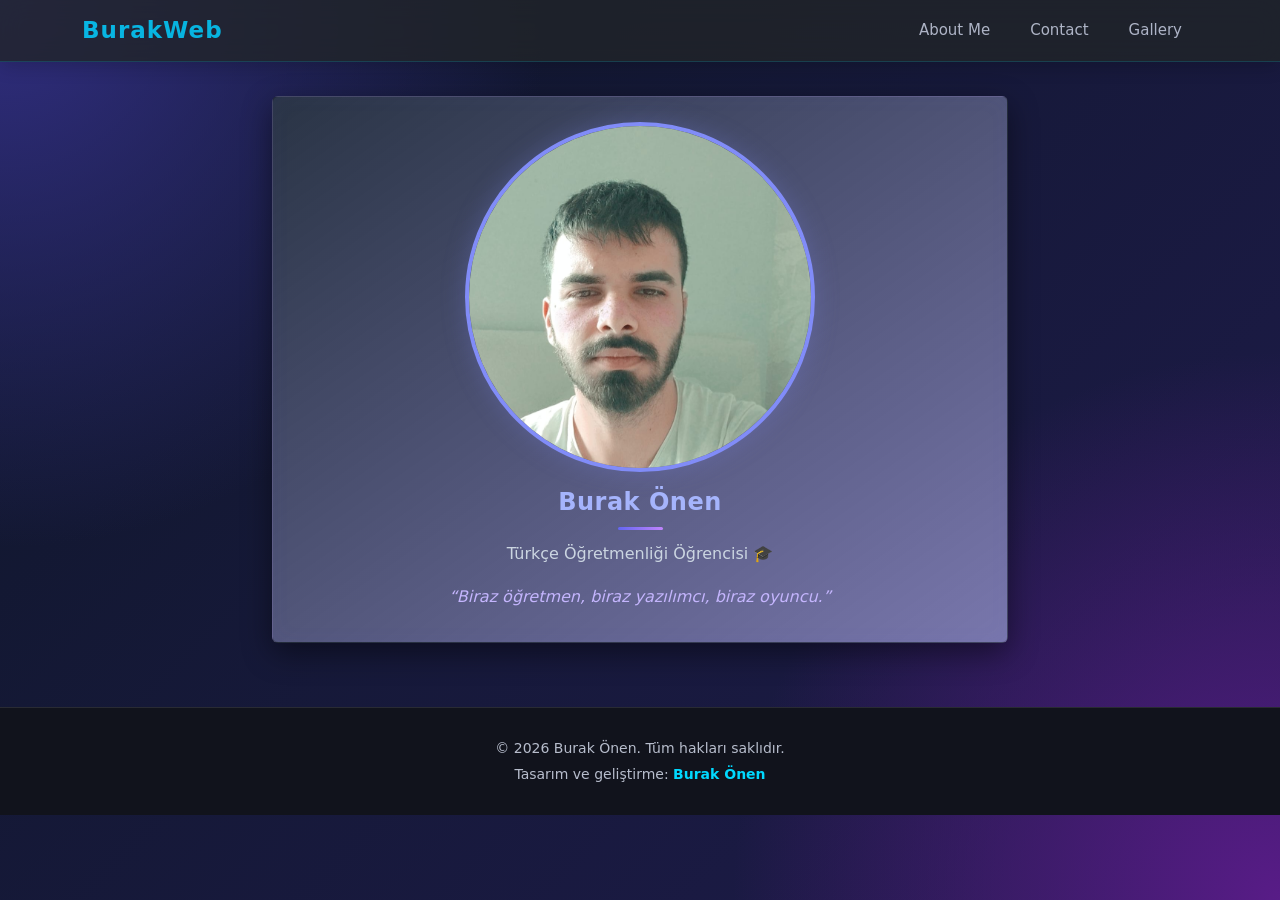
==== index.html @ 3c1fed52 "BurakWeb" ====
<!DOCTYPE html>
<html lang="en">

<head>
    <meta charset="UTF-8">
    <meta name="viewport" content="width=device-width, initial-scale=1.0">
    <title>BurakWeb</title>
    <link rel="stylesheet" href="https://cdn.jsdelivr.net/npm/bootstrap@4.1.3/dist/css/bootstrap.min.css"
        integrity="sha384-MCw98/SFnGE8fJT3GXwEOngsV7Zt27NXFoaoApmYm81iuXoPkFOJwJ8ERdknLPMO" crossorigin="anonymous">
    <link rel="stylesheet" href="https://cdnjs.cloudflare.com/ajax/libs/font-awesome/6.7.2/css/all.min.css">
    <link rel="stylesheet" href="style.css">
    <link href="https://cdn.jsdelivr.net/npm/bootstrap@5.3.8/dist/css/bootstrap.min.css" rel="stylesheet"
        integrity="sha384-sRIl4kxILFvY47J16cr9ZwB07vP4J8+LH7qKQnuqkuIAvNWLzeN8tE5YBujZqJLB" crossorigin="anonymous">
</head>


<link rel="icon" href="image/burakwebicon.png">


<body>
    <nav class="navbar bg-dark navbar-expand-sm navbar-dark fixed-top">
        <div class="container">
            <a href="index.html" class="navbar-brand">
                <p>BurakWeb</p>
            </a>
            <button class="navbar-toggler" type="button" data-toggle="collapse" data-target="#navbarCollapse">
                <span class="navbar-toggler-icon"></span>
            </button>
            <div id="navbarCollapse" class="collapse navbar-collapse">
                <ul class="navbar-nav ml-auto">
                    <li class="nav-item">
                        <a href="aboutMe.html" class="nav-link active text-center">About Me</a>
                    </li>
                    <li class="nav-item">
                        <a href="contact.html" class="nav-link active text-center">Contact</a>
                    </li>
                    <li class="nav-item">
                        <a href="gallery.html" class="nav-link active text-center">Gallery</a>
                    </li>
                </ul>
            </div>
        </div>
    </nav>

    <br>

    <div class="container mt-5">
        <div class="row justify-content-center">
            <div class="col-md-8">
                <div class="card mb-4 mt-4">
                    <div class="d-flex justify-content-center">
                        <img src="image/Burak.jpeg" alt="Eren Yeager"
                            style="width: 350px; height: 350px; object-fit: cover;">
                    </div>
                    <div class="card-body text-center">
                        <h4 class="card-title">
                            Burak Önen
                        </h4>
                        <p class="card-text">
                            Türkçe Öğretmenliği Öğrencisi 🎓
                        </p>
                        <p>
                            “Biraz öğretmen, biraz yazılımcı, biraz oyuncu.”
                        </p>
                    </div>
                </div>
            </div>
        </div>
    </div>


    <footer class="site-footer">
        <p>
            © 2026 Burak Önen. Tüm hakları saklıdır.
        </p>
        <p>
            Tasarım ve geliştirme: <span>Burak Önen</span>
        </p>
    </footer>



    <script src="https://code.jquery.com/jquery-3.3.1.slim.min.js"
        integrity="sha384-q8i/X+965DzO0rT7abK41JStQIAqVgRVzpbzo5smXKp4YfRvH+8abtTE1Pi6jizo"
        crossorigin="anonymous"></script>
    <script src="https://cdn.jsdelivr.net/npm/popper.js@1.14.3/dist/umd/popper.min.js"
        integrity="sha384-ZMP7rVo3mIykV+2+9J3UJ46jBk0WLaUAdn689aCwoqbBJiSnjAK/l8WvCWPIPm49"
        crossorigin="anonymous"></script>
    <script src="https://cdn.jsdelivr.net/npm/bootstrap@4.1.3/dist/js/bootstrap.min.js"
        integrity="sha384-ChfqqxuZUCnJSK3+MXmPNIyE6ZbWh2IMqE241rYiqJxyMiZ6OW/JmZQ5stwEULTy" crossorigin="anonymous">
        </script>
</body>

</html>
---- style.css ----
* {
    box-sizing: border-box;
}

html {
    scroll-behavior: smooth;
}

body {
    margin: 0;
    min-height: 100vh;
    font-family: Arial, Helvetica, sans-serif;

    /* Koyu mor-mavi arka plan */
    background:
        radial-gradient(circle at top left, #312e81, transparent 35%),
        radial-gradient(circle at bottom right, #581c87, transparent 35%),
        linear-gradient(135deg, #0f172a, #1e1b4b);

    color: #e2e8f0;
}


/* =========================
   KARTLAR
========================= */

.card {
    background: linear-gradient(145deg,
            rgba(30, 41, 59, 0.95),
            rgba(49, 46, 129, 0.65));

    color: #e2e8f0;

    border: 1px solid rgba(129, 140, 248, 0.25);
    border-radius: 20px;

    box-shadow:
        0 10px 30px rgba(0, 0, 0, 0.45),
        inset 0 0 20px rgba(99, 102, 241, 0.05);

    overflow: hidden;

    opacity: 0;
    transform: translateY(40px);

    animation: kartGiris 0.8s ease forwards;

    transition:
        transform 0.35s ease,
        box-shadow 0.35s ease,
        border-color 0.35s ease;
}

.card:hover {
    transform: translateY(-8px);

    border-color: #818cf8;

    box-shadow:
        0 20px 45px rgba(0, 0, 0, 0.55),
        0 0 25px rgba(99, 102, 241, 0.2);
}


/* Kart giriş animasyonu */

@keyframes kartGiris {

    from {
        opacity: 0;
        transform: translateY(40px);
    }

    to {
        opacity: 1;
        transform: translateY(0);
    }

}


/* =========================
   BAŞLIKLAR
========================= */

.card-title,
.card h4 {
    color: #a5b4fc !important;

    font-weight: bold;

    letter-spacing: 0.5px;
}


/* Başlık altındaki çizgi */

.card h4::after {

    content: "";

    display: block;

    width: 45px;
    height: 3px;

    margin: 10px auto;

    border-radius: 10px;

    background: linear-gradient(90deg,
            #6366f1,
            #c084fc);

    transition: width 0.3s ease;
}


.card:hover h4::after {
    width: 90px;
}


/* =========================
   YAZILAR
========================= */

.card-body {
    color: #e2e8f0;
}

.card-text {
    color: #cbd5e1 !important;
}

.card p {
    color: #cbd5e1;
    line-height: 1.7;
}


/* Alıntı */

.card p:last-child {
    color: #c4b5fd;
    font-style: italic;
}


/* =========================
   PROFİL FOTOĞRAFI
========================= */

.card img {

    transition:
        transform 0.4s ease,
        box-shadow 0.4s ease;
}


/* İlk fotoğraf */

.card img:first-of-type {

    border-radius: 50%;

    border: 4px solid #818cf8;

    margin-top: 25px;

    box-shadow:
        0 0 25px rgba(129, 140, 248, 0.25);
}


.card img:first-of-type:hover {

    transform: scale(1.05) rotate(2deg);

    box-shadow:
        0 0 35px rgba(129, 140, 248, 0.5);
}


/* =========================
   TABLO
========================= */

.table {

    color: #e2e8f0 !important;

    margin-top: 20px;
    margin-bottom: 0;

    --bs-table-bg: transparent;
    --bs-table-color: #e2e8f0;
}


.table th {

    color: #e2e8f0 !important;

    background: transparent !important;

    border-top: none !important;

    border-bottom:
        1px solid rgba(148, 163, 184, 0.2) !important;

    padding: 15px 10px;
}


.table tr {

    transition:
        background-color 0.25s ease,
        transform 0.25s ease;
}


.table tr:hover {

    background-color:
        rgba(129, 140, 248, 0.12);

    transform: translateX(5px);
}


/* =========================
   SPOTIFY
========================= */

.card img[alt=""] {

    border-radius: 15px;

    border: 3px solid #a855f7;

    box-shadow:
        0 0 20px rgba(168, 85, 247, 0.25);

    transition:
        transform 0.4s ease,
        box-shadow 0.4s ease;
}


.card img[alt=""]:hover {

    transform: scale(1.05);

    box-shadow:
        0 0 30px rgba(168, 85, 247, 0.5);
}


/* =========================
   BUTONLAR
========================= */

.btn {

    border-radius: 10px;

    margin: 4px;

    transition:
        transform 0.25s ease,
        box-shadow 0.25s ease;
}


.btn:hover {

    transform: translateY(-4px);

    box-shadow:
        0 8px 20px rgba(0, 0, 0, 0.4);
}


.btn:active {

    transform: scale(0.94);
}


/* İkonlar */

.btn i {

    font-size: 20px;

    transition:
        transform 0.3s ease;
}


.btn:hover i {

    transform: scale(1.2);
}


/* =========================
   SOSYAL MEDYA BUTONLARI
========================= */

.btn-dark {

    background: #111827 !important;

    border-color: #374151 !important;
}


.btn-danger {

    background: #be185d !important;

    border-color: #be185d !important;
}


.btn-primary {

    background: #2563eb !important;

    border-color: #2563eb !important;
}


/* =========================
   MOBİL
========================= */

@media (max-width: 768px) {

    .col-md-8 {
        width: 95%;
    }

    .card {
        border-radius: 15px;
    }

    .card img {
        max-width: 90%;
    }

    .table {
        font-size: 14px;
    }

    .table th {
        padding: 10px 5px;
    }

}

.navbar {
    opacity: 0.8;
    border-bottom: 1px solid #ffffff;
}

/* FOOTER */
.site-footer {
    background-color: #11131c;
    color: #b7bdcc;
    text-align: center;
    padding: 25px 15px;
    margin-top: 40px;
    border-top: 1px solid rgba(255, 255, 255, 0.1);
}

.site-footer p {
    margin: 5px 0;
    font-size: 14px;
}

.site-footer span {
    color: #00d9ff;
    font-weight: bold;
    transition: color 0.3s ease;
}

.site-footer span:hover {
    color: #ffffff;
}

.steam-card {
    background-color: #111722;
    border: 1px solid rgba(255, 255, 255, 0.12);
    border-radius: 12px;
    overflow: hidden;
}

.steam-banner {
    position: relative;
    min-height: 220px;
    background-size: cover;
    background-position: center;
    background-repeat: no-repeat;

    display: flex;
    align-items: center;
    justify-content: center;
    text-align: center;
}

.steam-banner-overlay {
    position: absolute;
    inset: 0;

    display: flex;
    flex-direction: column;
    align-items: center;
    justify-content: center;

    padding: 20px;
    color: white;

    background: linear-gradient(rgba(5, 12, 25, 0.35),
            rgba(5, 12, 25, 0.85));
}

.steam-banner-overlay h2 {
    font-weight: bold;
    text-shadow: 0 2px 10px black;
}

.steam-banner-overlay p {
    margin-bottom: 15px;
}

.steam-banner-overlay .btn {
    transition: 0.3s ease;
}

.steam-banner-overlay .btn:hover {
    transform: translateY(-3px);
    box-shadow: 0 5px 18px rgba(0, 140, 255, 0.35);
}

@media (max-width: 576px) {
    .steam-banner {
        min-height: 180px;
    }

    .steam-banner-overlay h2 {
        font-size: 24px;
    }
}

/* NAVBAR TASARIMI */
.navbar {
    background: rgba(15, 19, 30, 0.92) !important;
    backdrop-filter: blur(12px);
    -webkit-backdrop-filter: blur(12px);

    border-bottom: 1px solid rgba(0, 217, 255, 0.2);
    padding: 12px 0;

    box-shadow: 0 4px 20px rgba(0, 0, 0, 0.25);
    transition: all 0.3s ease;
}

/* HOME LOGOSU */
.navbar .navbar-brand {
    color: #00d9ff !important;
    font-size: 23px;
    font-weight: bold;
    letter-spacing: 1px;
    transition: 0.3s ease;
}

.navbar .navbar-brand p {
    margin: 0;
}

.navbar .navbar-brand:hover {
    color: #ffffff !important;
    text-shadow: 0 0 12px rgba(0, 217, 255, 0.7);
}

/* MENÜ LİNKLERİ */
.navbar .nav-link {
    color: #d5dbea !important;
    font-size: 15px;
    font-weight: 500;

    margin-left: 8px;
    padding: 10px 16px !important;
    border-radius: 8px;

    transition: all 0.3s ease;
}

/* ÜZERİNE GELİNCE */
.navbar .nav-link:hover {
    color: #00d9ff !important;
    background: rgba(0, 217, 255, 0.08);
    transform: translateY(-2px);
}

/* MOBİL MENÜ BUTONU */
.navbar .navbar-toggler {
    border: 1px solid rgba(0, 217, 255, 0.5);
    border-radius: 8px;
    padding: 6px 10px;
}

.navbar .navbar-toggler:focus {
    outline: none;
    box-shadow: 0 0 0 3px rgba(0, 217, 255, 0.15);
}

/* MOBİL MENÜ */
@media (max-width: 575.98px) {
    .navbar .navbar-nav {
        padding-top: 12px;
    }

    .navbar .nav-link {
        margin: 3px 0;
        padding: 12px !important;
    }
}
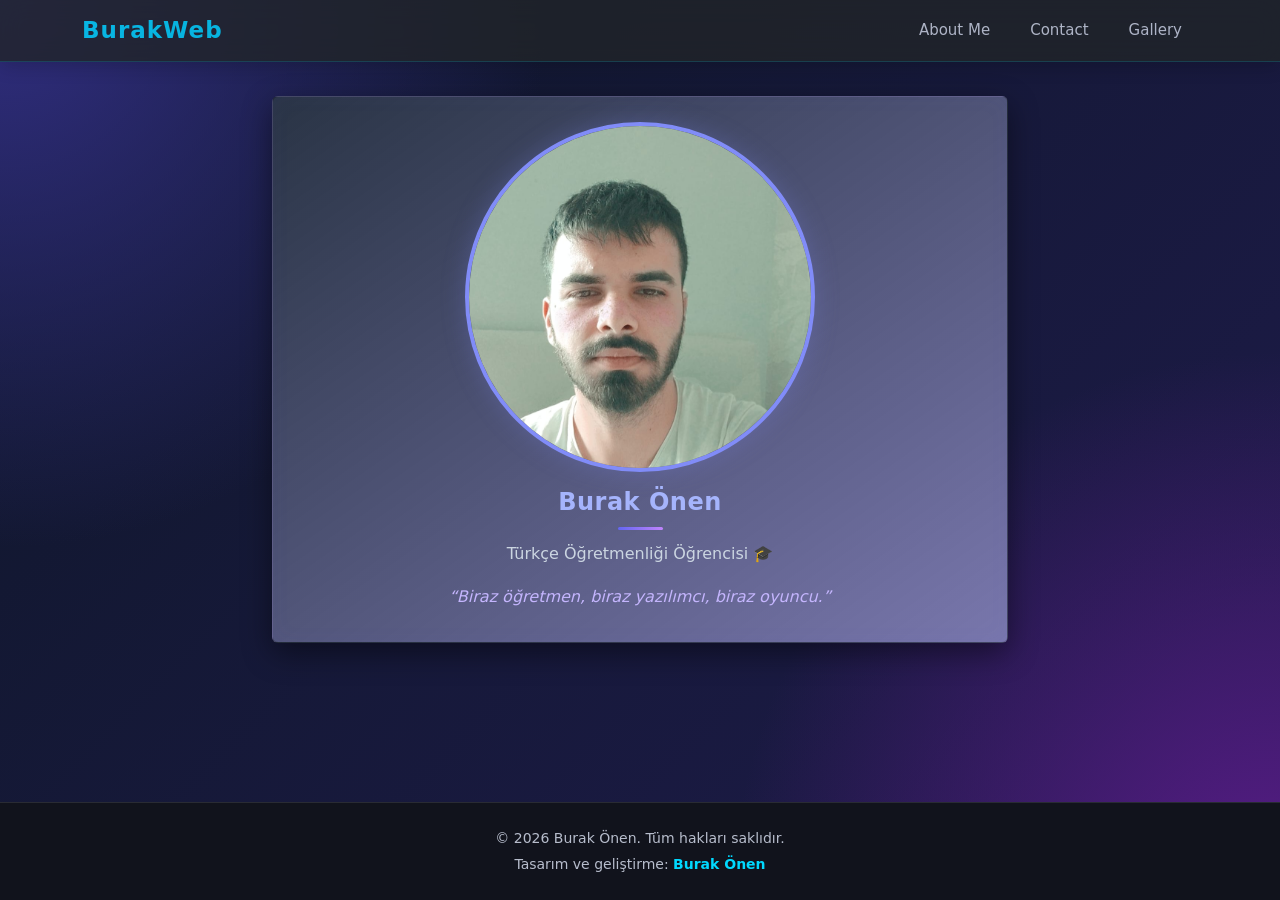
==== commit bfb95a0f: "Update index.html" ====
--- a/index.html
+++ b/index.html
@@ -32,7 +32,7 @@
                         <a href="aboutMe.html" class="nav-link active text-center">About Me</a>
                     </li>
                     <li class="nav-item">
-                        <a href="contact.html" class="nav-link active text-center">Contact</a>
+                        <a href="comunitation.html" class="nav-link active text-center">Contact</a>
                     </li>
                     <li class="nav-item">
                         <a href="gallery.html" class="nav-link active text-center">Gallery</a>
@@ -91,4 +91,4 @@
         </script>
 </body>
 
-</html>+</html>
--- a/style.css
+++ b/style.css
@@ -533,3 +533,26 @@
     }
 }
 
+html,
+body {
+    min-height: 100%;
+    margin: 0;
+}
+
+body {
+    min-height: 100vh;
+    display: flex;
+    flex-direction: column;
+}
+
+body > .container {
+    flex: 1;
+}
+
+.site-footer {
+    width: 100%;
+    margin-top: auto;
+    padding: 20px 10px;
+    text-align: center;
+    box-sizing: border-box;
+}
